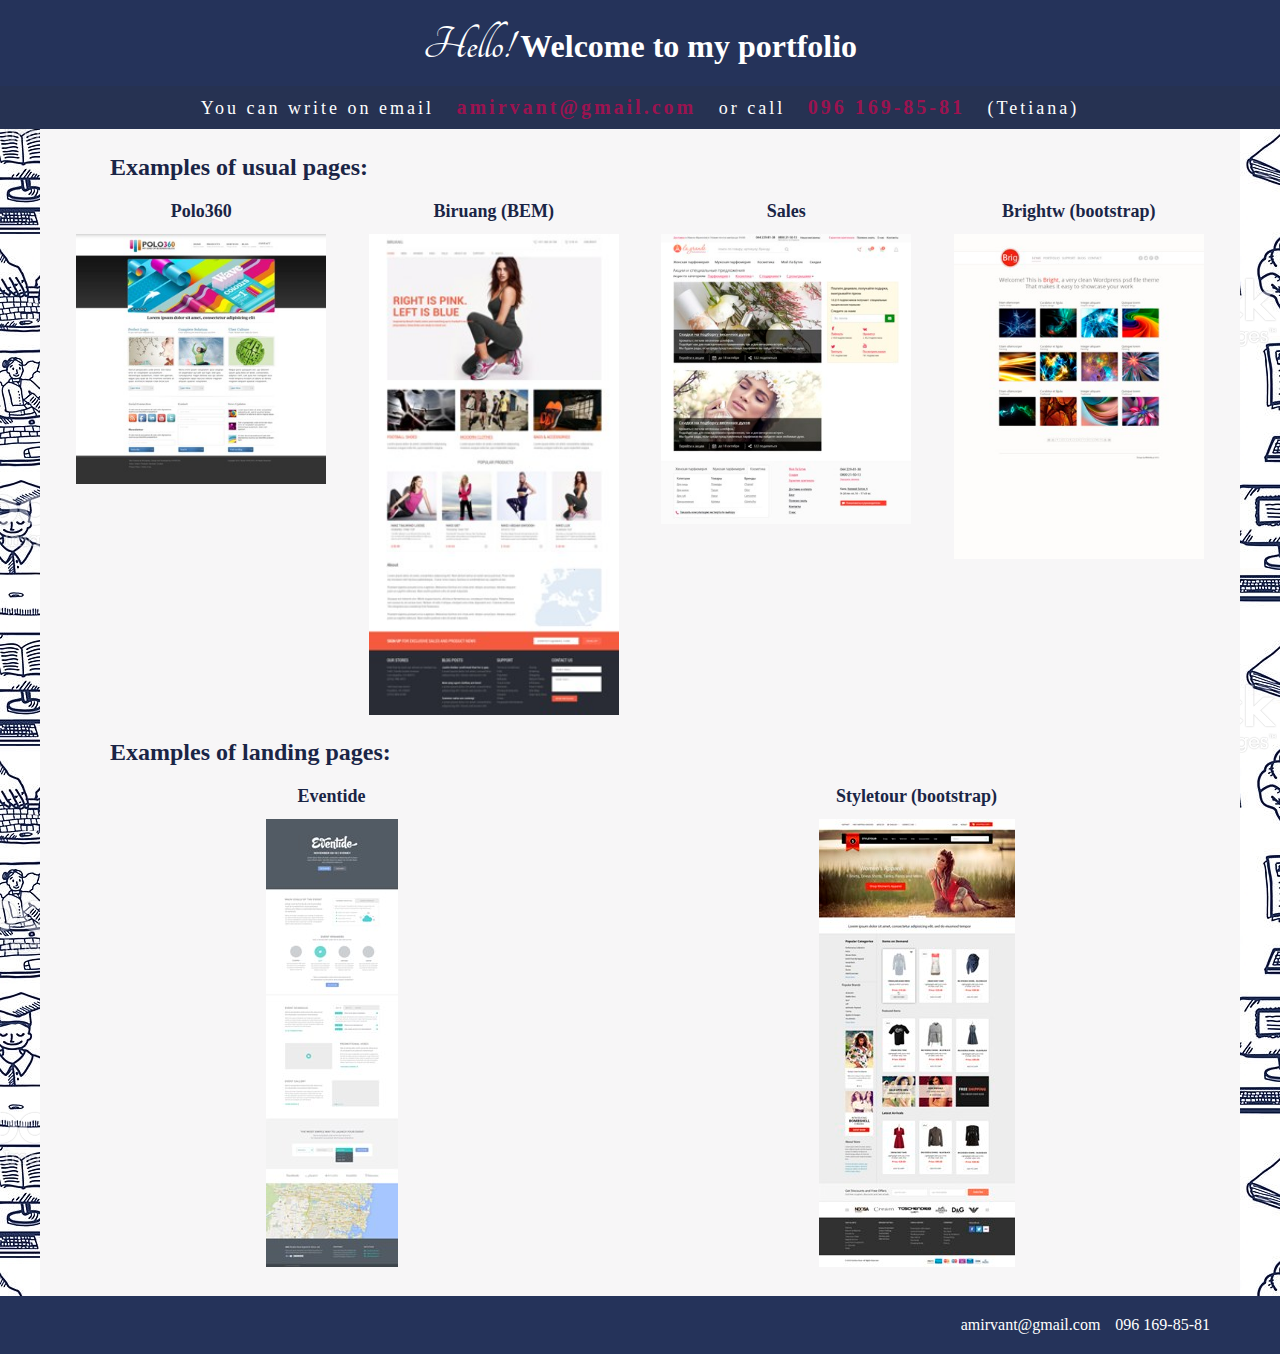
==== index.html @ 6eec9ba2 "opening page" ====
<!DOCTYPE html>
<html lang="en">
<head>
	<meta charset="UTF-8">
	<title>CV portfolio</title>
	<link rel="stylesheet" href="css/style.css">
	<link href="https://fonts.googleapis.com/css?family=Tangerine:400,700" rel="stylesheet">
</head>
<body>
	<header>
		<div class="greeting container">
			<h1><span>Hello!</span> Welcome to my portfolio</h1>
		</div>
		<div class="header-contacts">
			<div class="container">
				<p>You can write on email <span class="contact">amirvant@gmail.com</span> or call <a href="tel:0961698581" class="contact">096 169-85-81</a> (Tetiana)</p>
			</div>
		</div>
	</header>
	<div class="content container">
		<h3>Examples of usual pages:</h3>
		<div class="simplePagesWrap">
			<ul class="simplePages">
				<li>
					<p class="pageTitle">Polo360</p>
					<a href="https://raw.githack.com/amirvant/cv/master/polo360/index.html"><img src="img/polo360.jpg" alt="" class="picture"></a>
				</li>
				<li>
					<p class="pageTitle">Biruang (BEM)</p>
					<a href="https://raw.githack.com/amirvant/cv/master/biruang (BEM)/index.html"><img src="img/biruang.jpg" alt="" class="picture"></a>
				</li>
				<li>
					<p class="pageTitle">Sales </p>
					<a href="https://raw.githack.com/amirvant/cv/master/sale/index.html"><img src="img/sales.jpg" alt="" class="picture"></a>
				</li>
				<li>
					<p class="pageTitle">Brightw (bootstrap)</p>
					<a href="https://raw.githack.com/amirvant/cv/master/brightw (bootstrap)/index.html"><img src="img/brightw.jpg" alt="" class="picture"></a>
				</li>
			</ul>
		</div>
		<h3>Examples of landing pages:</h3>
		<div class="landingPagesWrap">
			<ul class="landingPages">
				<li>
					<p class="pageTitle">Eventide</p>
					<a href="https://raw.githack.com/amirvant/cv/master/eventide/index.html"><img src="img/eventide.jpg" alt="" class="picture"></a>
				</li>
				<li>
					<p class="pageTitle">Styletour (bootstrap)</p>
					<a href="https://raw.githack.com/amirvant/cv/master/styletour (bootstrap)/index.html" ><img src="img/styletour.jpg" alt="" class="picture"></a>
				</li>
			</ul>
		</div>

	</div>
	<footer>
		<div class="container">
<!-- 			<div class="contacts"> -->
				<p class="email">amirvant@gmail.com</p>
				<a href="tel:0961698581" class="phone">096 169-85-81</a>
<!-- 			</div> -->
		</div>
	</footer>
	
</body>
</html>
---- css/style.css ----
*{
	margin: 0;
	padding: 0;
}
body{
	background: #f7f6f7 url(../img/background.jpg);
}
ul li{
	list-style: none;
}
a{
	text-decoration: none;
}

.container{
	width:1170px;
	margin: 0px auto;/*выравнивает по центру*/

}
/*-------------------------------------------------------Header--------------------------------------------------------------------*/
header{
	background: #25335a;
	padding-top: 20px;
	color:#fff;
}

header h1{
	text-align: center;
	margin-bottom: 15px;
}
header h1 span{
	font-family: 'Tangerine', sans-serif;
	font-weight: 700;
	font-size: 48px;

}
header .header-contacts{
	background: #263252;
	padding: 10px 0 10px;
	text-align: center;
	font-size: 18px;
	letter-spacing: 3px;
}
header .header-contacts .contact{
	margin: 0 15px;
	color: #9b1350;
	font-weight: 700;
	font-size: 20px;
}
/*----------------------------------------Content--------------------------------------------------------------------*/
.content{
	background: #f7f6f7;
	padding: 25px 15px;
	color: #1a2546;
}
.content h3{
	font-size: 24px;
	margin-bottom: 20px;
	margin-left: 55px;
}
.content .pageTitle{
	font-size: 18px;
	font-weight: 700;
	margin-bottom: 12px;
	text-align: center;
}
.landingPages{
	display: flex;
	justify-content: space-around;
}
.simplePages{
	display: flex;
	justify-content: space-around;
}
.simplePages li a img{
	width: 250px;
}
.content .simplePages{
	margin-bottom: 20px;
}
.content .picture:hover{
	box-shadow: 0 0 16px rgba(0, 0, 0, .5);
}
/*----------------------------------------Footer--------------------------------------------------------------------*/
footer{
	background: #25335a;
	color:#fff;
	padding: 20px 0;
}
footer .container{
	display: flex;
	justify-content: flex-end;
}
/*footer .container .contacts{
	line-height: 1.5;
}*/
footer .email, footer .phone{
	margin-right: 15px;
	color:#fff;
}
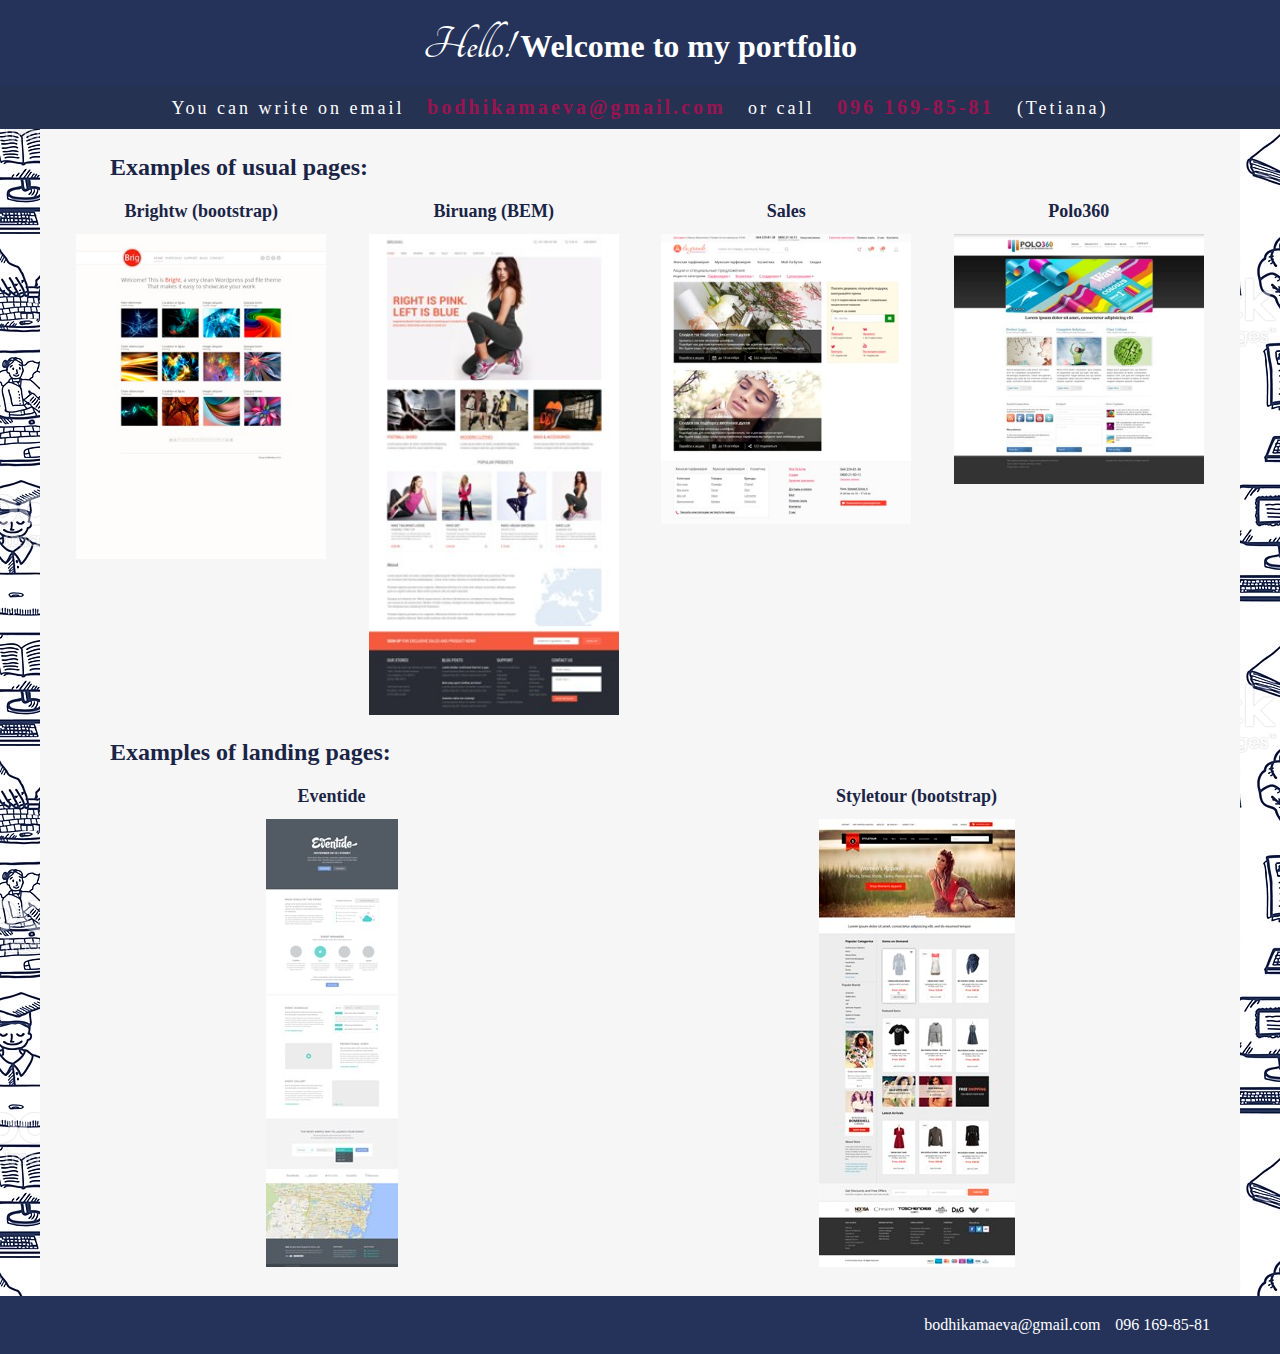
==== commit ae36ade2: "all sites" ====
--- a/index.html
+++ b/index.html
@@ -13,7 +13,7 @@
 		</div>
 		<div class="header-contacts">
 			<div class="container">
-				<p>You can write on email <span class="contact">amirvant@gmail.com</span> or call <a href="tel:0961698581" class="contact">096 169-85-81</a> (Tetiana)</p>
+				<p>You can write on email <span class="contact">bodhikamaeva@gmail.com</span> or call <a href="tel:0961698581" class="contact">096 169-85-81</a> (Tetiana)</p>
 			</div>
 		</div>
 	</header>
@@ -22,8 +22,8 @@
 		<div class="simplePagesWrap">
 			<ul class="simplePages">
 				<li>
-					<p class="pageTitle">Polo360</p>
-					<a href="https://raw.githack.com/amirvant/cv/master/polo360/index.html"><img src="img/polo360.jpg" alt="" class="picture"></a>
+					<p class="pageTitle">Brightw (bootstrap)</p>
+					<a href="https://raw.githack.com/amirvant/cv/master/brightw (bootstrap)/index.html"><img src="img/brightw.jpg" alt="" class="picture"></a>
 				</li>
 				<li>
 					<p class="pageTitle">Biruang (BEM)</p>
@@ -33,9 +33,9 @@
 					<p class="pageTitle">Sales </p>
 					<a href="https://raw.githack.com/amirvant/cv/master/sale/index.html"><img src="img/sales.jpg" alt="" class="picture"></a>
 				</li>
-				<li>
-					<p class="pageTitle">Brightw (bootstrap)</p>
-					<a href="https://raw.githack.com/amirvant/cv/master/brightw (bootstrap)/index.html"><img src="img/brightw.jpg" alt="" class="picture"></a>
+					<li>
+					<p class="pageTitle">Polo360</p>
+					<a href="https://raw.githack.com/amirvant/cv/master/polo360/index.html"><img src="img/polo360.jpg" alt="" class="picture"></a>
 				</li>
 			</ul>
 		</div>
@@ -57,7 +57,7 @@
 	<footer>
 		<div class="container">
 <!-- 			<div class="contacts"> -->
-				<p class="email">amirvant@gmail.com</p>
+				<p class="email">bodhikamaeva@gmail.com</p>
 				<a href="tel:0961698581" class="phone">096 169-85-81</a>
 <!-- 			</div> -->
 		</div>
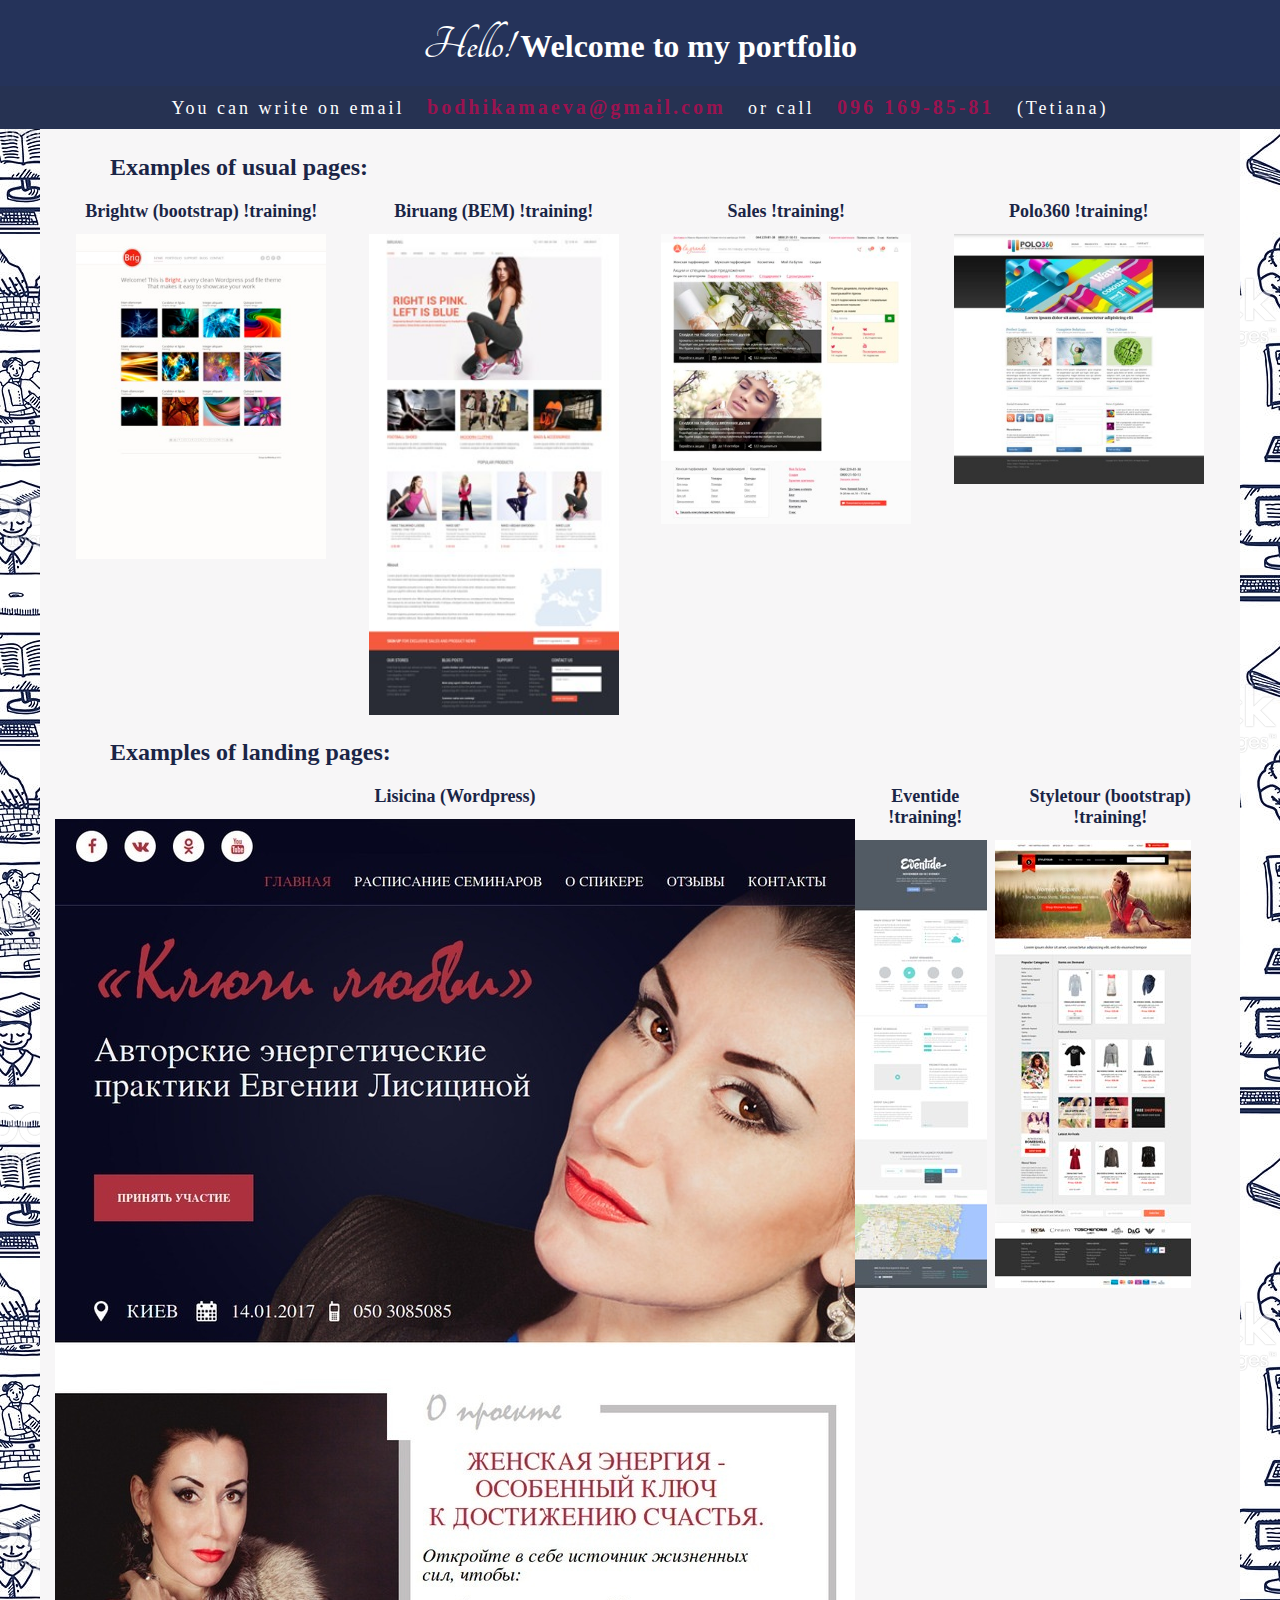
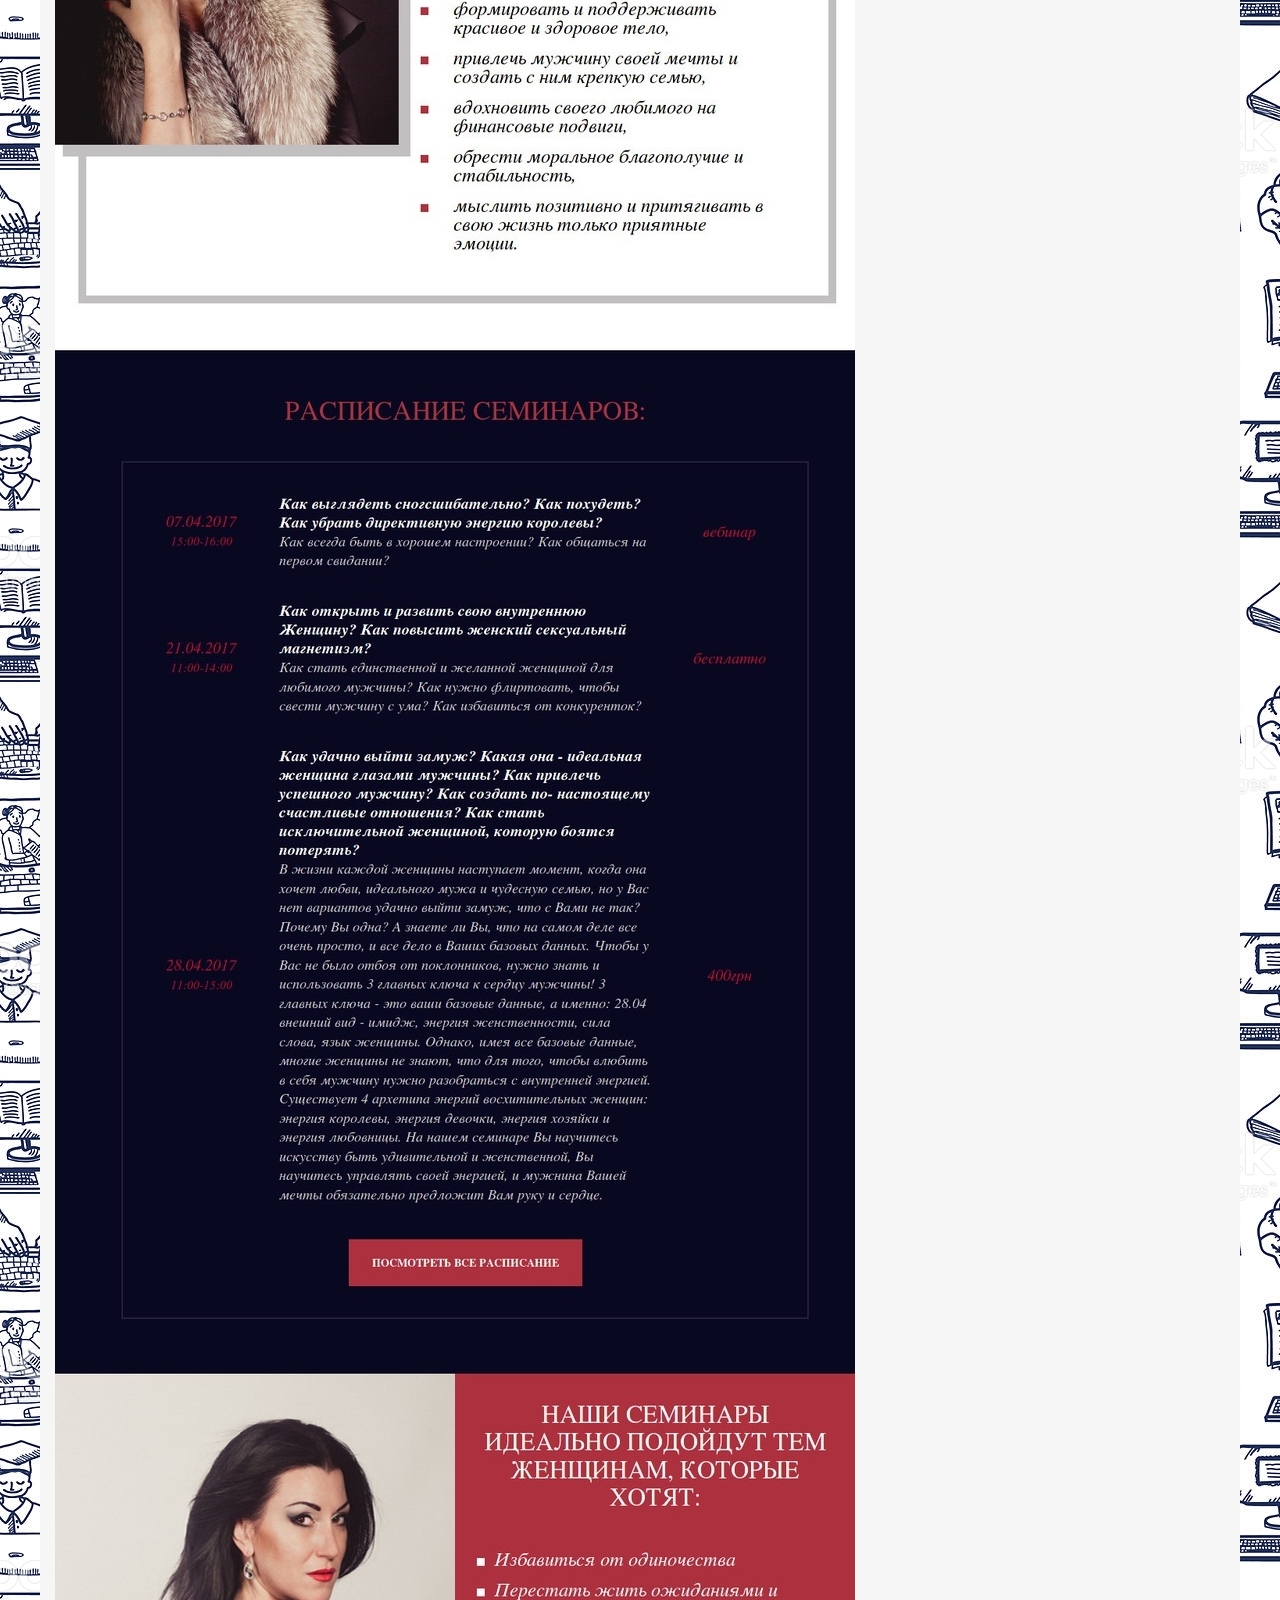
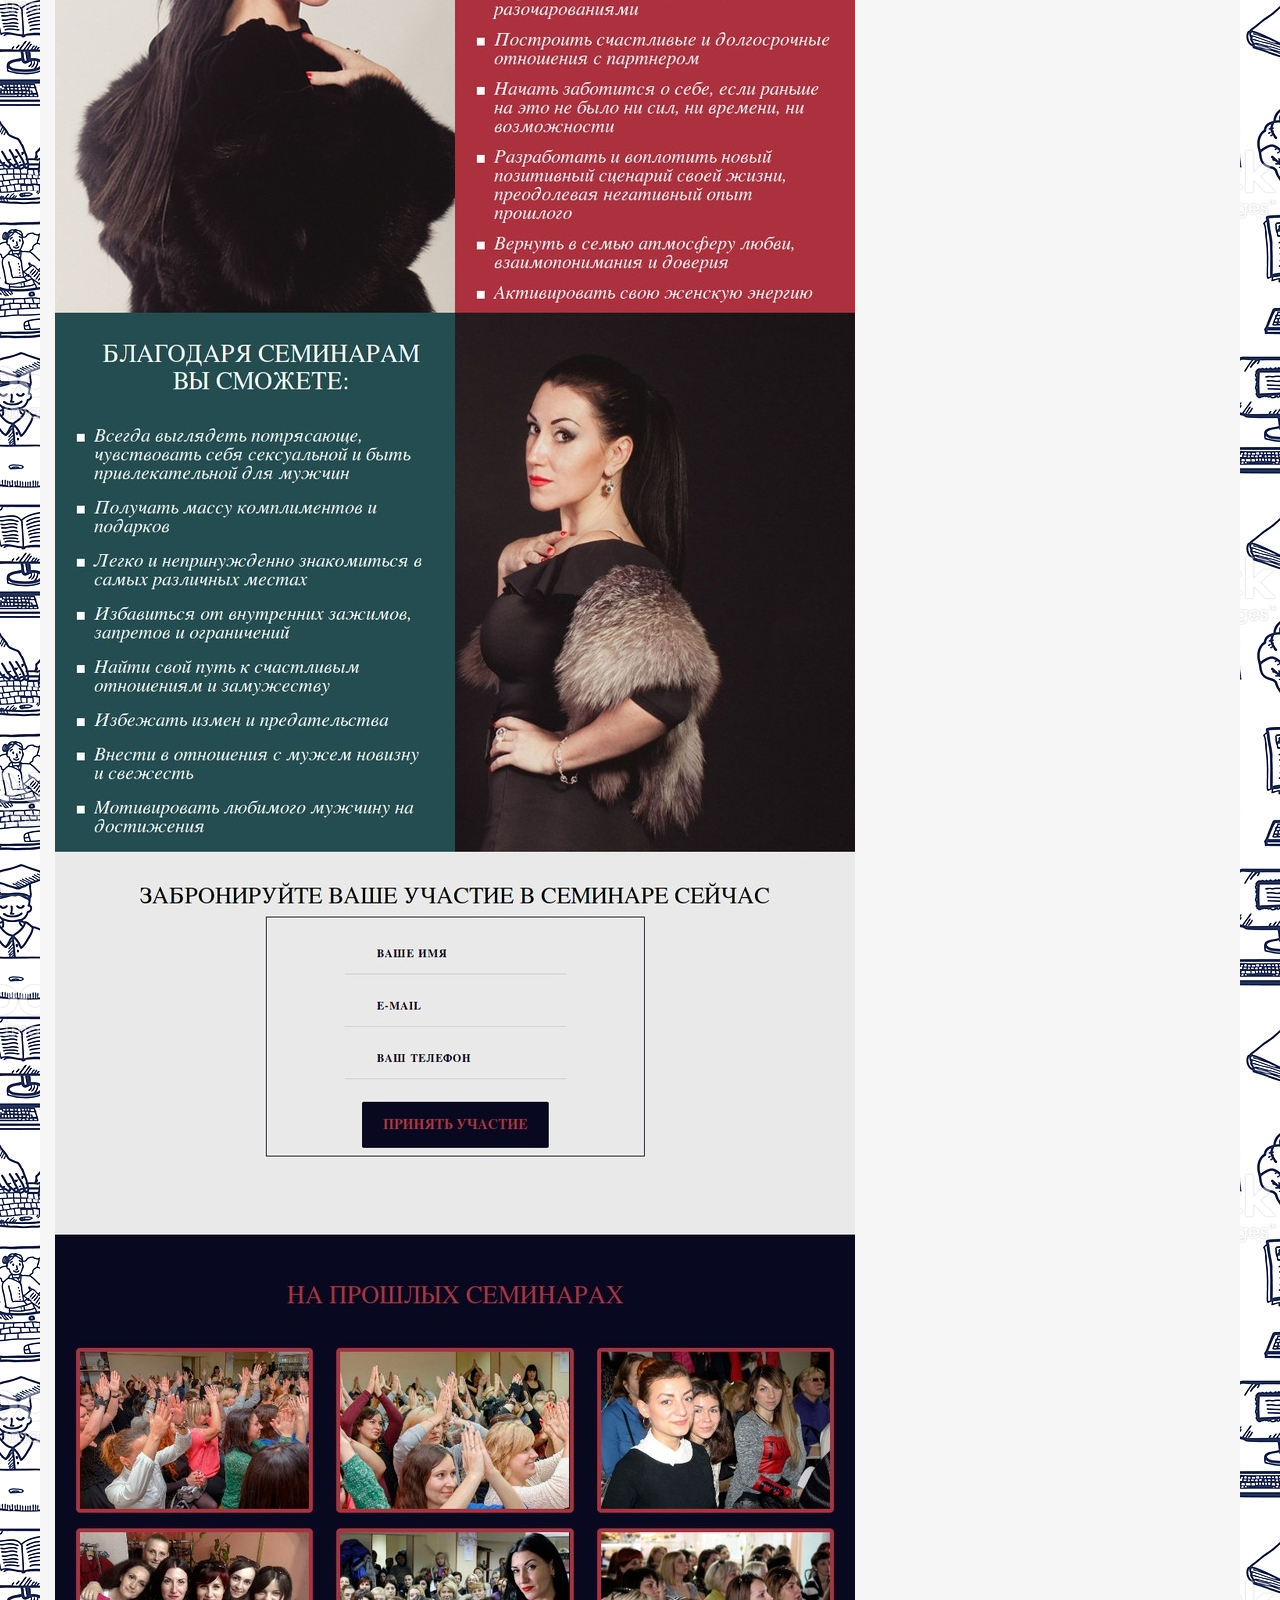
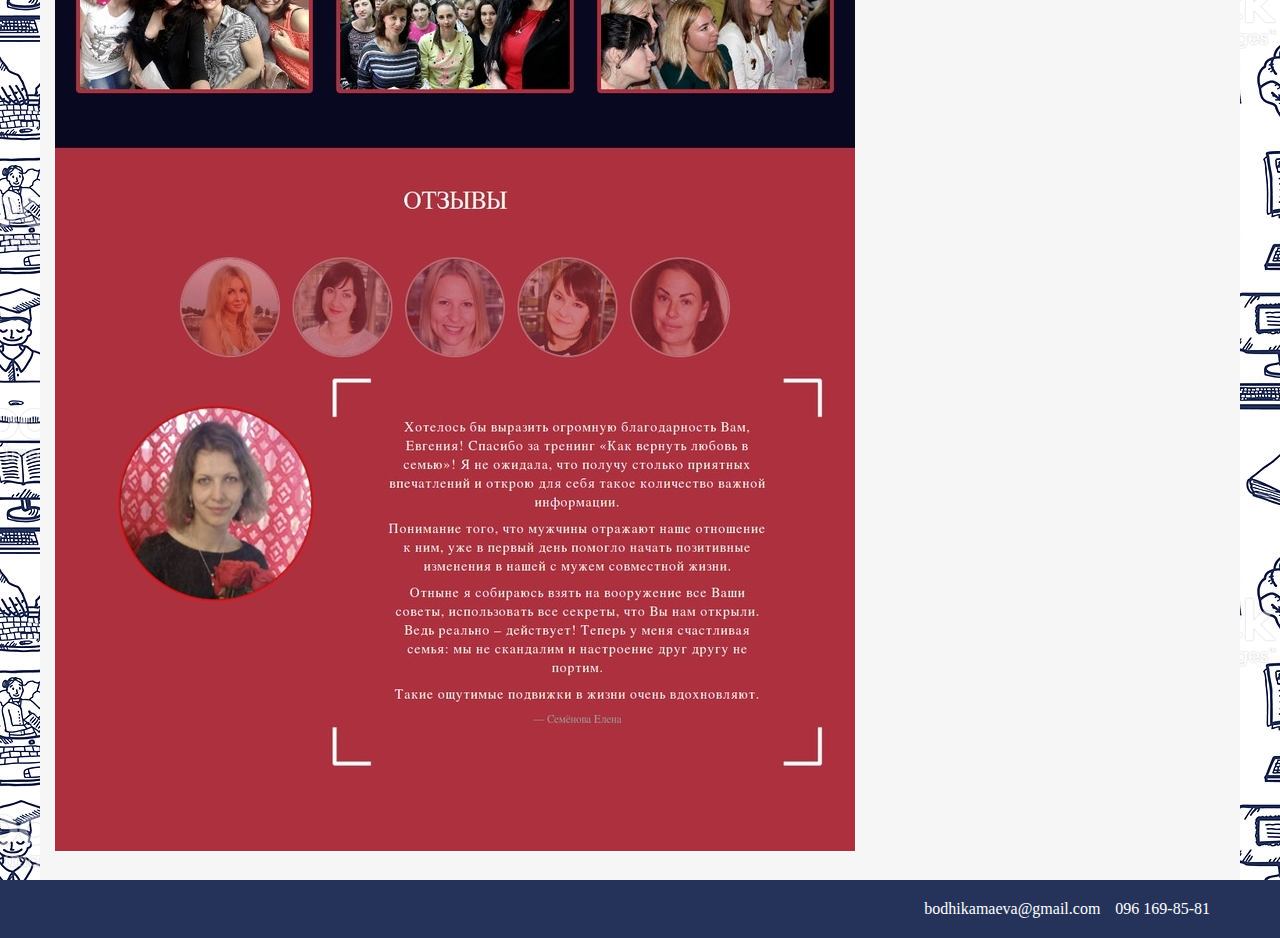
==== commit 676fa381: "Лисицина" ====
--- a/index.html
+++ b/index.html
@@ -22,20 +22,20 @@
 		<div class="simplePagesWrap">
 			<ul class="simplePages">
 				<li>
-					<p class="pageTitle">Brightw (bootstrap)</p>
-					<a href="https://raw.githack.com/amirvant/cv/master/brightw (bootstrap)/index.html"><img src="img/brightw.jpg" alt="" class="picture"></a>
+					<p class="pageTitle">Brightw (bootstrap) !training!</p>
+					<a href="https://kamaeva.github.io/brightw (bootstrap)/index.html"><img src="img/brightw.jpg" alt="" class="picture"></a>
 				</li>
 				<li>
-					<p class="pageTitle">Biruang (BEM)</p>
-					<a href="https://raw.githack.com/amirvant/cv/master/biruang (BEM)/index.html"><img src="img/biruang.jpg" alt="" class="picture"></a>
+					<p class="pageTitle">Biruang (BEM) !training!</p>
+					<a href="https://kamaeva.github.io/biruang (BEM)/index.html"><img src="img/biruang.jpg" alt="" class="picture"></a>
 				</li>
 				<li>
-					<p class="pageTitle">Sales </p>
-					<a href="https://raw.githack.com/amirvant/cv/master/sale/index.html"><img src="img/sales.jpg" alt="" class="picture"></a>
+					<p class="pageTitle">Sales !training!</p>
+					<a href="https://kamaeva.github.io/sale/index.html"><img src="img/sales.jpg" alt="" class="picture"></a>
 				</li>
 					<li>
-					<p class="pageTitle">Polo360</p>
-					<a href="https://raw.githack.com/amirvant/cv/master/polo360/index.html"><img src="img/polo360.jpg" alt="" class="picture"></a>
+					<p class="pageTitle">Polo360 !training!</p>
+					<a href="https://kamaeva.github.io/polo360/index.html"><img src="img/polo360.jpg" alt="" class="picture"></a>
 				</li>
 			</ul>
 		</div>
@@ -43,12 +43,16 @@
 		<div class="landingPagesWrap">
 			<ul class="landingPages">
 				<li>
-					<p class="pageTitle">Eventide</p>
-					<a href="https://raw.githack.com/amirvant/cv/master/eventide/index.html"><img src="img/eventide.jpg" alt="" class="picture"></a>
+					<p class="pageTitle">Lisicina (Wordpress)</p>
+					<a href="https://http://24love.com.ua/"><img src="img/lisicina.jpg" alt="" class="picture"></a>
 				</li>
 				<li>
-					<p class="pageTitle">Styletour (bootstrap)</p>
-					<a href="https://raw.githack.com/amirvant/cv/master/styletour (bootstrap)/index.html" ><img src="img/styletour.jpg" alt="" class="picture"></a>
+					<p class="pageTitle">Eventide !training!</p>
+					<a href="https://kamaeva.github.io/eventide/index.html"><img src="img/eventide.jpg" alt="" class="picture"></a>
+				</li>
+				<li>
+					<p class="pageTitle">Styletour (bootstrap) !training!</p>
+					<a href="https://kamaeva.github.io/styletour (bootstrap)/index.html" ><img src="img/styletour.jpg" alt="" class="picture"></a>
 				</li>
 			</ul>
 		</div>
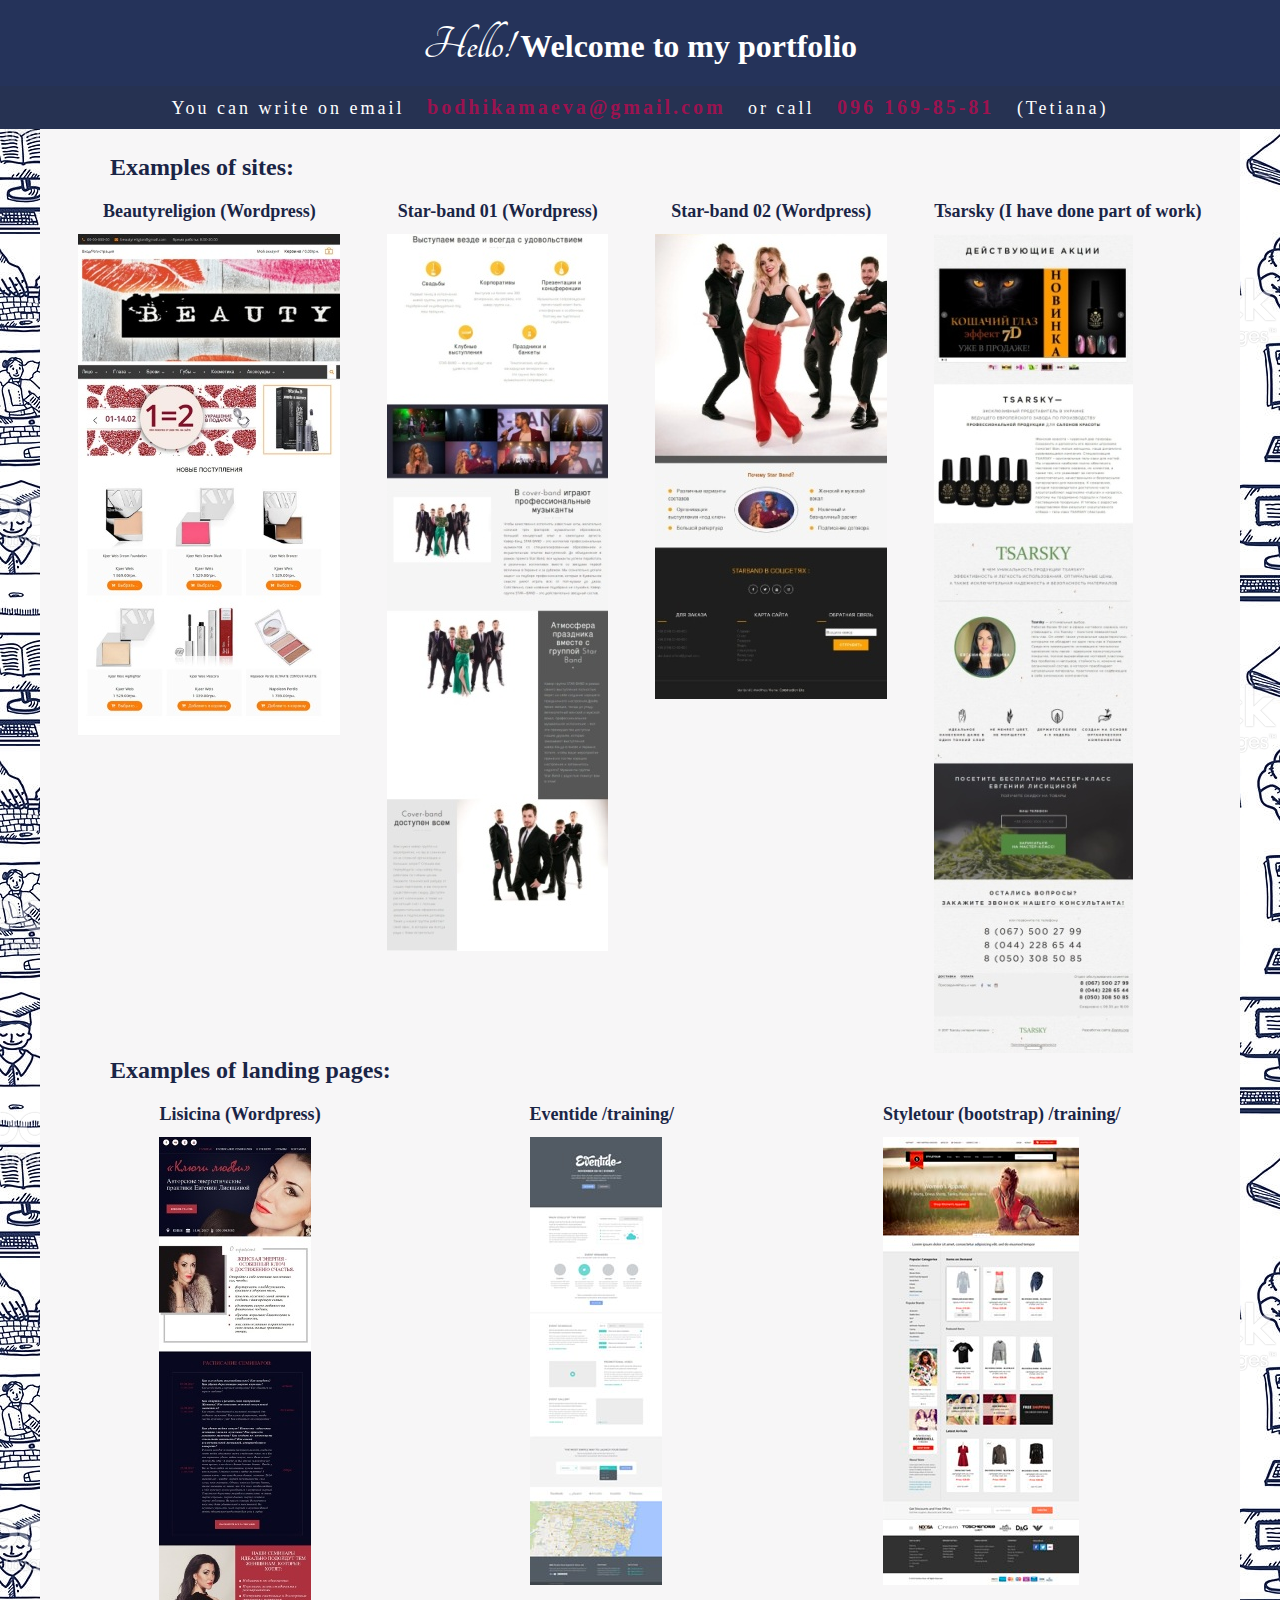
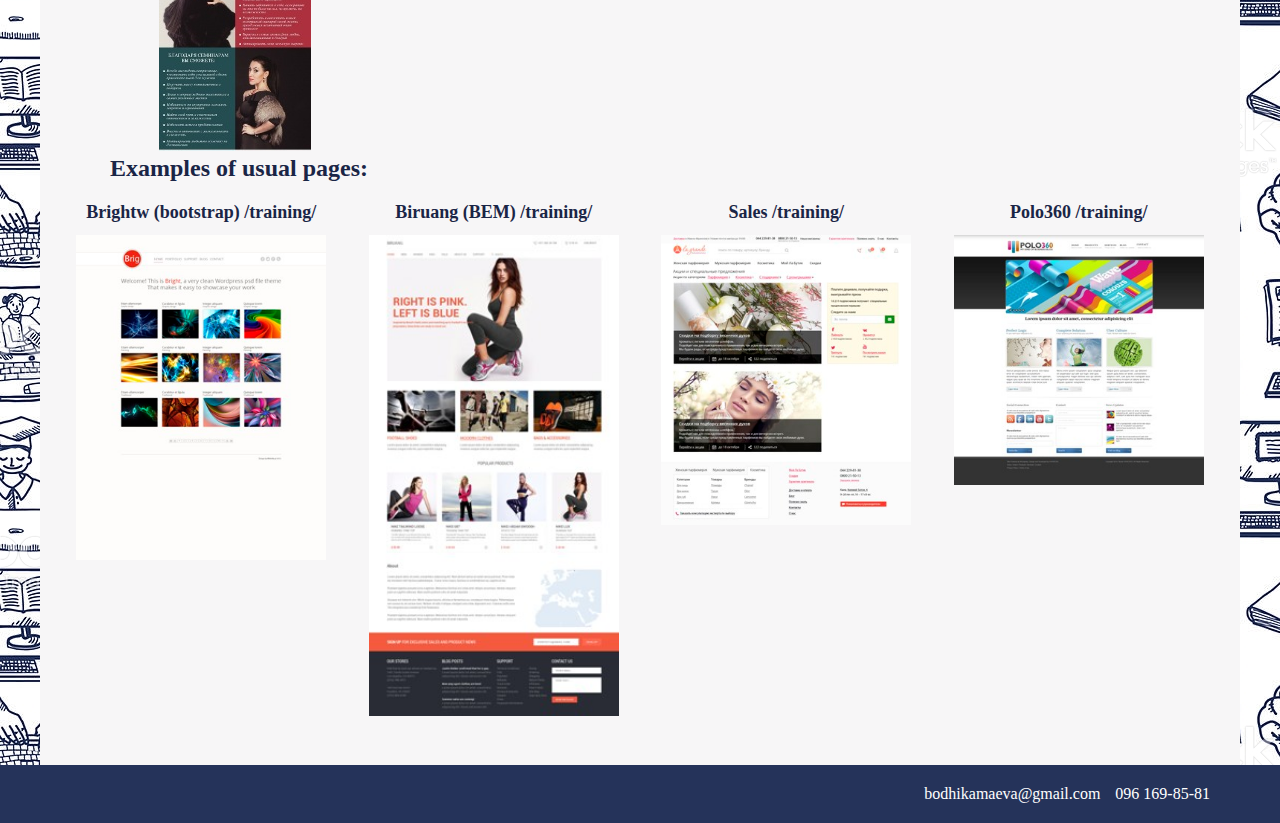
==== commit 0030cba5: "Pravki" ====
--- a/index.html
+++ b/index.html
@@ -18,24 +18,24 @@
 		</div>
 	</header>
 	<div class="content container">
-		<h3>Examples of usual pages:</h3>
-		<div class="simplePagesWrap">
-			<ul class="simplePages">
+		<h3>Examples of sites:</h3>
+		<div class="sitesWrap">
+			<ul class="sites">
 				<li>
-					<p class="pageTitle">Brightw (bootstrap) !training!</p>
-					<a href="https://kamaeva.github.io/brightw (bootstrap)/index.html"><img src="img/brightw.jpg" alt="" class="picture"></a>
+					<p class="pageTitle">Beautyreligion (Wordpress)</p>
+					<a href="http://www.beautyreligion.com.ua"><img src="img/beauty.jpg" alt="" class="picture"></a>
 				</li>
 				<li>
-					<p class="pageTitle">Biruang (BEM) !training!</p>
-					<a href="https://kamaeva.github.io/biruang (BEM)/index.html"><img src="img/biruang.jpg" alt="" class="picture"></a>
+					<p class="pageTitle">Star-band 01 (Wordpress)</p>
+					<a href="http://02.star-band.com.ua/"><img src="img/star2.jpg" alt="" class="picture"></a>
 				</li>
 				<li>
-					<p class="pageTitle">Sales !training!</p>
-					<a href="https://kamaeva.github.io/sale/index.html"><img src="img/sales.jpg" alt="" class="picture"></a>
+					<p class="pageTitle">Star-band 02 (Wordpress)</p>
+					<a href="https://01.star-band.com.ua/"><img src="img/star1.jpg" alt="" class="picture"></a>
 				</li>
-					<li>
-					<p class="pageTitle">Polo360 !training!</p>
-					<a href="https://kamaeva.github.io/polo360/index.html"><img src="img/polo360.jpg" alt="" class="picture"></a>
+				<li>
+					<p class="pageTitle">Tsarsky (I have done part of work)</p>
+					<a href="https://tsarsky.org"><img src="img/tsarsky.jpg" alt="" class="picture"></a>
 				</li>
 			</ul>
 		</div>
@@ -44,19 +44,39 @@
 			<ul class="landingPages">
 				<li>
 					<p class="pageTitle">Lisicina (Wordpress)</p>
-					<a href="https://http://24love.com.ua/"><img src="img/lisicina.jpg" alt="" class="picture"></a>
+					<a href="https://24love.com.ua/"><img src="img/lisicina.jpg" alt="" class="picture"></a>
 				</li>
 				<li>
-					<p class="pageTitle">Eventide !training!</p>
+					<p class="pageTitle">Eventide /training/</p>
 					<a href="https://kamaeva.github.io/eventide/index.html"><img src="img/eventide.jpg" alt="" class="picture"></a>
 				</li>
 				<li>
-					<p class="pageTitle">Styletour (bootstrap) !training!</p>
+					<p class="pageTitle">Styletour (bootstrap) /training/</p>
 					<a href="https://kamaeva.github.io/styletour (bootstrap)/index.html" ><img src="img/styletour.jpg" alt="" class="picture"></a>
 				</li>
 			</ul>
 		</div>
-
+		<h3>Examples of usual pages:</h3>
+		<div class="simplePagesWrap">
+			<ul class="simplePages">
+				<li>
+					<p class="pageTitle">Brightw (bootstrap) /training/</p>
+					<a href="https://kamaeva.github.io/brightw (bootstrap)/index.html"><img src="img/brightw.jpg" alt="" class="picture"></a>
+				</li>
+				<li>
+					<p class="pageTitle">Biruang (BEM) /training/</p>
+					<a href="https://kamaeva.github.io/biruang (BEM)/index.html"><img src="img/biruang.jpg" alt="" class="picture"></a>
+				</li>
+				<li>
+					<p class="pageTitle">Sales /training/</p>
+					<a href="https://kamaeva.github.io/sale/index.html"><img src="img/sales.jpg" alt="" class="picture"></a>
+				</li>
+					<li>
+					<p class="pageTitle">Polo360 /training/</p>
+					<a href="https://kamaeva.github.io/polo360/index.html"><img src="img/polo360.jpg" alt="" class="picture"></a>
+				</li>
+			</ul>
+		</div>
 	</div>
 	<footer>
 		<div class="container">
--- a/css/style.css
+++ b/css/style.css
@@ -7,6 +7,7 @@
 }
 ul li{
 	list-style: none;
+	display: inline-block;
 }
 a{
 	text-decoration: none;
@@ -68,9 +69,13 @@
 	display: flex;
 	justify-content: space-around;
 }
-.simplePages{
+.simplePages,.sites{
 	display: flex;
 	justify-content: space-around;
+
+}
+.sites{
+	align-items: flex-start;
 }
 .simplePages li a img{
 	width: 250px;
